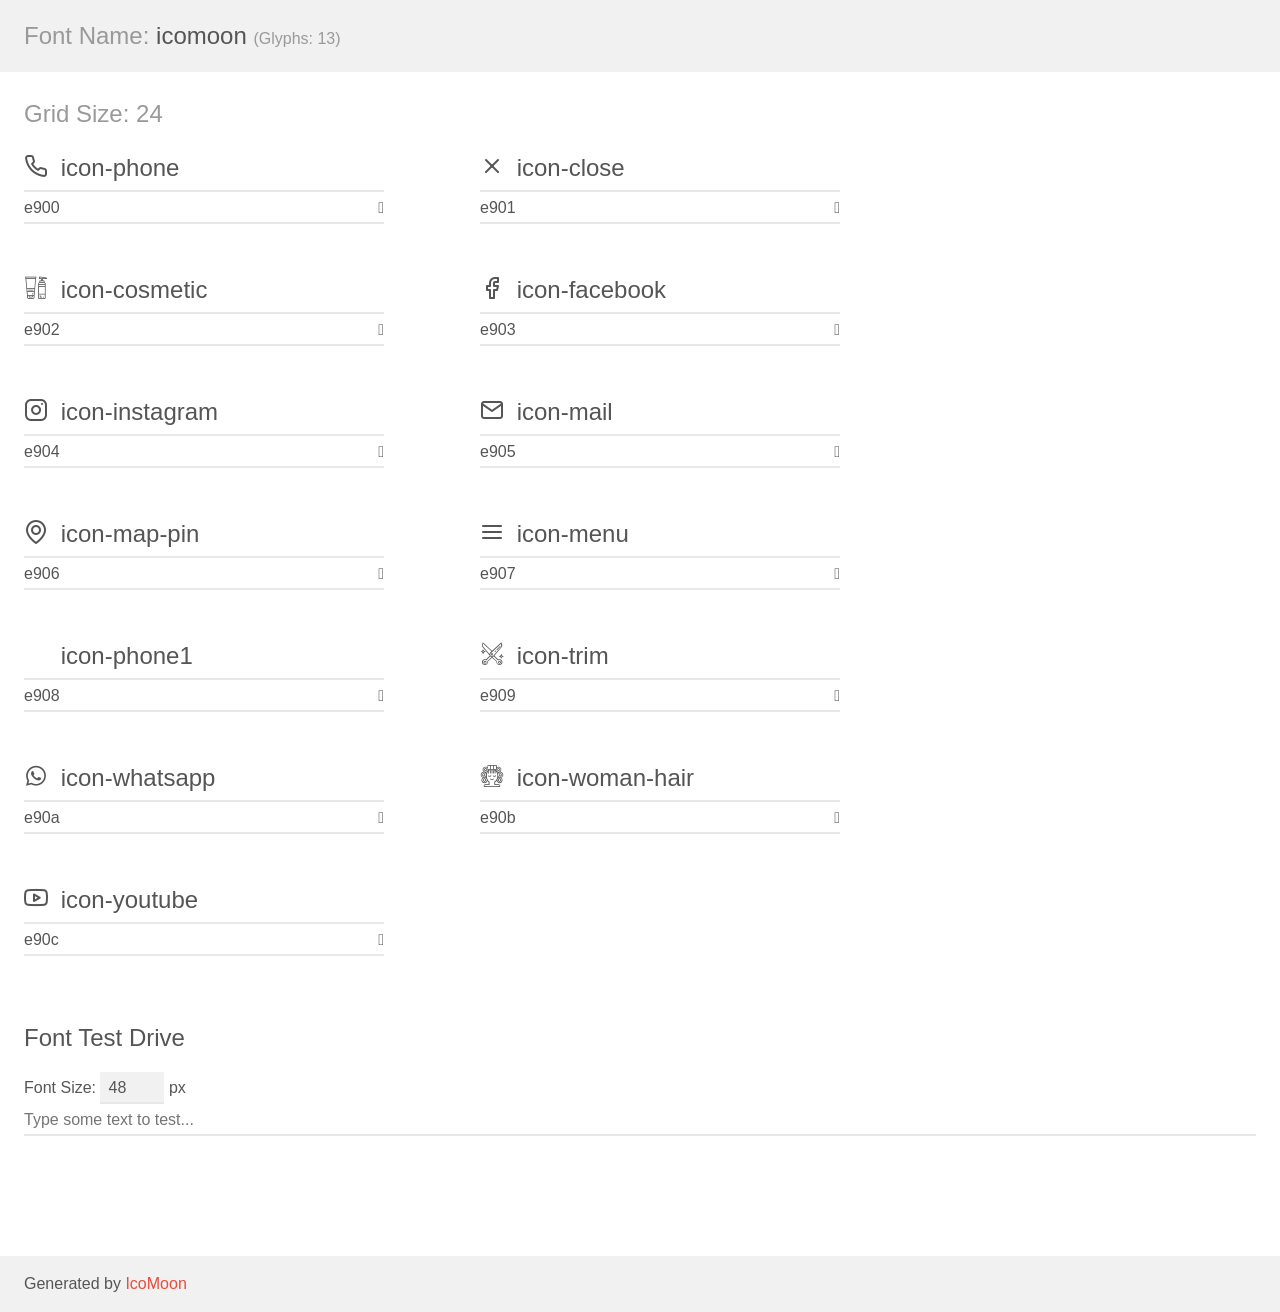
==== assets/fonts/demo.html @ e5e94021 "push" ====
<!doctype html>
<html>
<head>
    <meta charset="utf-8">
    <title>IcoMoon Demo</title>
    <meta name="description" content="An Icon Font Generated By IcoMoon.io">
    <meta name="viewport" content="width=device-width, initial-scale=1">
    <link rel="stylesheet" href="demo-files/demo.css">
    <link rel="stylesheet" href="style.css"></head>
<body>
    <div class="bgc1 clearfix">
        <h1 class="mhmm mvm"><span class="fgc1">Font Name:</span> icomoon <small class="fgc1">(Glyphs:&nbsp;13)</small></h1>
    </div>
    <div class="clearfix mhl ptl">
        <h1 class="mvm mtn fgc1">Grid Size: 24</h1>
        <div class="glyph fs1">
            <div class="clearfix bshadow0 pbs">
                <span class="icon-phone"></span>
                <span class="mls"> icon-phone</span>
            </div>
            <fieldset class="fs0 size1of1 clearfix hidden-false">
                <input type="text" readonly value="e900" class="unit size1of2" />
                <input type="text" maxlength="1" readonly value="&#xe900;" class="unitRight size1of2 talign-right" />
            </fieldset>
            <div class="fs0 bshadow0 clearfix hidden-true">
                <span class="unit pvs fgc1">liga: </span>
                <input type="text" readonly value="" class="liga unitRight" />
            </div>
        </div>
        <div class="glyph fs1">
            <div class="clearfix bshadow0 pbs">
                <span class="icon-close"></span>
                <span class="mls"> icon-close</span>
            </div>
            <fieldset class="fs0 size1of1 clearfix hidden-false">
                <input type="text" readonly value="e901" class="unit size1of2" />
                <input type="text" maxlength="1" readonly value="&#xe901;" class="unitRight size1of2 talign-right" />
            </fieldset>
            <div class="fs0 bshadow0 clearfix hidden-true">
                <span class="unit pvs fgc1">liga: </span>
                <input type="text" readonly value="" class="liga unitRight" />
            </div>
        </div>
        <div class="glyph fs1">
            <div class="clearfix bshadow0 pbs">
                <span class="icon-cosmetic"></span>
                <span class="mls"> icon-cosmetic</span>
            </div>
            <fieldset class="fs0 size1of1 clearfix hidden-false">
                <input type="text" readonly value="e902" class="unit size1of2" />
                <input type="text" maxlength="1" readonly value="&#xe902;" class="unitRight size1of2 talign-right" />
            </fieldset>
            <div class="fs0 bshadow0 clearfix hidden-true">
                <span class="unit pvs fgc1">liga: </span>
                <input type="text" readonly value="" class="liga unitRight" />
            </div>
        </div>
        <div class="glyph fs1">
            <div class="clearfix bshadow0 pbs">
                <span class="icon-facebook"></span>
                <span class="mls"> icon-facebook</span>
            </div>
            <fieldset class="fs0 size1of1 clearfix hidden-false">
                <input type="text" readonly value="e903" class="unit size1of2" />
                <input type="text" maxlength="1" readonly value="&#xe903;" class="unitRight size1of2 talign-right" />
            </fieldset>
            <div class="fs0 bshadow0 clearfix hidden-true">
                <span class="unit pvs fgc1">liga: </span>
                <input type="text" readonly value="" class="liga unitRight" />
            </div>
        </div>
        <div class="glyph fs1">
            <div class="clearfix bshadow0 pbs">
                <span class="icon-instagram"></span>
                <span class="mls"> icon-instagram</span>
            </div>
            <fieldset class="fs0 size1of1 clearfix hidden-false">
                <input type="text" readonly value="e904" class="unit size1of2" />
                <input type="text" maxlength="1" readonly value="&#xe904;" class="unitRight size1of2 talign-right" />
            </fieldset>
            <div class="fs0 bshadow0 clearfix hidden-true">
                <span class="unit pvs fgc1">liga: </span>
                <input type="text" readonly value="" class="liga unitRight" />
            </div>
        </div>
        <div class="glyph fs1">
            <div class="clearfix bshadow0 pbs">
                <span class="icon-mail"></span>
                <span class="mls"> icon-mail</span>
            </div>
            <fieldset class="fs0 size1of1 clearfix hidden-false">
                <input type="text" readonly value="e905" class="unit size1of2" />
                <input type="text" maxlength="1" readonly value="&#xe905;" class="unitRight size1of2 talign-right" />
            </fieldset>
            <div class="fs0 bshadow0 clearfix hidden-true">
                <span class="unit pvs fgc1">liga: </span>
                <input type="text" readonly value="" class="liga unitRight" />
            </div>
        </div>
        <div class="glyph fs1">
            <div class="clearfix bshadow0 pbs">
                <span class="icon-map-pin"></span>
                <span class="mls"> icon-map-pin</span>
            </div>
            <fieldset class="fs0 size1of1 clearfix hidden-false">
                <input type="text" readonly value="e906" class="unit size1of2" />
                <input type="text" maxlength="1" readonly value="&#xe906;" class="unitRight size1of2 talign-right" />
            </fieldset>
            <div class="fs0 bshadow0 clearfix hidden-true">
                <span class="unit pvs fgc1">liga: </span>
                <input type="text" readonly value="" class="liga unitRight" />
            </div>
        </div>
        <div class="glyph fs1">
            <div class="clearfix bshadow0 pbs">
                <span class="icon-menu"></span>
                <span class="mls"> icon-menu</span>
            </div>
            <fieldset class="fs0 size1of1 clearfix hidden-false">
                <input type="text" readonly value="e907" class="unit size1of2" />
                <input type="text" maxlength="1" readonly value="&#xe907;" class="unitRight size1of2 talign-right" />
            </fieldset>
            <div class="fs0 bshadow0 clearfix hidden-true">
                <span class="unit pvs fgc1">liga: </span>
                <input type="text" readonly value="" class="liga unitRight" />
            </div>
        </div>
        <div class="glyph fs1">
            <div class="clearfix bshadow0 pbs">
                <span class="icon-phone1"></span>
                <span class="mls"> icon-phone1</span>
            </div>
            <fieldset class="fs0 size1of1 clearfix hidden-false">
                <input type="text" readonly value="e908" class="unit size1of2" />
                <input type="text" maxlength="1" readonly value="&#xe908;" class="unitRight size1of2 talign-right" />
            </fieldset>
            <div class="fs0 bshadow0 clearfix hidden-true">
                <span class="unit pvs fgc1">liga: </span>
                <input type="text" readonly value="" class="liga unitRight" />
            </div>
        </div>
        <div class="glyph fs1">
            <div class="clearfix bshadow0 pbs">
                <span class="icon-trim"></span>
                <span class="mls"> icon-trim</span>
            </div>
            <fieldset class="fs0 size1of1 clearfix hidden-false">
                <input type="text" readonly value="e909" class="unit size1of2" />
                <input type="text" maxlength="1" readonly value="&#xe909;" class="unitRight size1of2 talign-right" />
            </fieldset>
            <div class="fs0 bshadow0 clearfix hidden-true">
                <span class="unit pvs fgc1">liga: </span>
                <input type="text" readonly value="" class="liga unitRight" />
            </div>
        </div>
        <div class="glyph fs1">
            <div class="clearfix bshadow0 pbs">
                <span class="icon-whatsapp"></span>
                <span class="mls"> icon-whatsapp</span>
            </div>
            <fieldset class="fs0 size1of1 clearfix hidden-false">
                <input type="text" readonly value="e90a" class="unit size1of2" />
                <input type="text" maxlength="1" readonly value="&#xe90a;" class="unitRight size1of2 talign-right" />
            </fieldset>
            <div class="fs0 bshadow0 clearfix hidden-true">
                <span class="unit pvs fgc1">liga: </span>
                <input type="text" readonly value="" class="liga unitRight" />
            </div>
        </div>
        <div class="glyph fs1">
            <div class="clearfix bshadow0 pbs">
                <span class="icon-woman-hair"></span>
                <span class="mls"> icon-woman-hair</span>
            </div>
            <fieldset class="fs0 size1of1 clearfix hidden-false">
                <input type="text" readonly value="e90b" class="unit size1of2" />
                <input type="text" maxlength="1" readonly value="&#xe90b;" class="unitRight size1of2 talign-right" />
            </fieldset>
            <div class="fs0 bshadow0 clearfix hidden-true">
                <span class="unit pvs fgc1">liga: </span>
                <input type="text" readonly value="" class="liga unitRight" />
            </div>
        </div>
        <div class="glyph fs1">
            <div class="clearfix bshadow0 pbs">
                <span class="icon-youtube"></span>
                <span class="mls"> icon-youtube</span>
            </div>
            <fieldset class="fs0 size1of1 clearfix hidden-false">
                <input type="text" readonly value="e90c" class="unit size1of2" />
                <input type="text" maxlength="1" readonly value="&#xe90c;" class="unitRight size1of2 talign-right" />
            </fieldset>
            <div class="fs0 bshadow0 clearfix hidden-true">
                <span class="unit pvs fgc1">liga: </span>
                <input type="text" readonly value="" class="liga unitRight" />
            </div>
        </div>
    </div>

    <!--[if gt IE 8]><!-->
    <div class="mhl clearfix mbl">
        <h1>Font Test Drive</h1>
        <label>
            Font Size: <input id="fontSize" type="number" class="textbox0 mbm"
            min="8" value="48" />
            px
        </label>
        <input id="testText" type="text" class="phl size1of1 mvl"
        placeholder="Type some text to test..." value=""/>
        <div id="testDrive" class="icon-" style="font-family: icomoon">&nbsp;
        </div>
    </div>
    <!--<![endif]-->
    <div class="bgc1 clearfix">
        <p class="mhl">Generated by <a href="https://icomoon.io/app">IcoMoon</a></p>
    </div>

    <script src="demo-files/demo.js"></script>
</body>
</html>
---- assets/fonts/demo-files/demo.css ----
body {
  padding: 0;
  margin: 0;
  font-family: sans-serif;
  font-size: 1em;
  line-height: 1.5;
  color: #555;
  background: #fff;
}
h1 {
  font-size: 1.5em;
  font-weight: normal;
}
small {
  font-size: .66666667em;
}
a {
  color: #e74c3c;
  text-decoration: none;
}
a:hover, a:focus {
  box-shadow: 0 1px #e74c3c;
}
.bshadow0, input {
  box-shadow: inset 0 -2px #e7e7e7;
}
input:hover {
  box-shadow: inset 0 -2px #ccc;
}
input, fieldset {
  font-family: sans-serif;
  font-size: 1em;
  margin: 0;
  padding: 0;
  border: 0;
}
input {
  color: inherit;
  line-height: 1.5;
  height: 1.5em;
  padding: .25em 0;
}
input:focus {
  outline: none;
  box-shadow: inset 0 -2px #449fdb;
}
.glyph {
  font-size: 16px;
  width: 15em;
  padding-bottom: 1em;
  margin-right: 4em;
  margin-bottom: 1em;
  float: left;
  overflow: hidden;
}
.liga {
  width: 80%;
  width: calc(100% - 2.5em);
}
.talign-right {
  text-align: right;
}
.talign-center {
  text-align: center;
}
.bgc1 {
  background: #f1f1f1;
}
.fgc1 {
  color: #999;
}
.fgc0 {
  color: #000;
}
p {
  margin-top: 1em;
  margin-bottom: 1em;
}
.mvm {
  margin-top: .75em;
  margin-bottom: .75em;
}
.mtn {
  margin-top: 0;
}
.mtl, .mal {
  margin-top: 1.5em;
}
.mbl, .mal {
  margin-bottom: 1.5em;
}
.mal, .mhl {
  margin-left: 1.5em;
  margin-right: 1.5em;
}
.mhmm {
  margin-left: 1em;
  margin-right: 1em;
}
.mls {
  margin-left: .25em;
}
.ptl {
  padding-top: 1.5em;
}
.pbs, .pvs {
  padding-bottom: .25em;
}
.pvs, .pts {
  padding-top: .25em;
}
.unit {
  float: left;
}
.unitRight {
  float: right;
}
.size1of2 {
  width: 50%;
}
.size1of1 {
  width: 100%;
}
.clearfix:before, .clearfix:after {
  content: " ";
  display: table;
}
.clearfix:after {
  clear: both;
}
.hidden-true {
  display: none;
}
.textbox0 {
  width: 3em;
  background: #f1f1f1;
  padding: .25em .5em;
  line-height: 1.5;
  height: 1.5em;
}
#testDrive {
  display: block;
  padding-top: 24px;
  line-height: 1.5;
}
.fs0 {
  font-size: 16px;
}
.fs1 {
  font-size: 24px;
}
---- assets/fonts/style.css ----
@font-face {
  font-family: 'icomoon';
  src:  url('fonts/icomoon.eot?5vc4x5');
  src:  url('fonts/icomoon.eot?5vc4x5#iefix') format('embedded-opentype'),
    url('fonts/icomoon.ttf?5vc4x5') format('truetype'),
    url('fonts/icomoon.woff?5vc4x5') format('woff'),
    url('fonts/icomoon.svg?5vc4x5#icomoon') format('svg');
  font-weight: normal;
  font-style: normal;
  font-display: block;
}

[class^="icon-"], [class*=" icon-"] {
  /* use !important to prevent issues with browser extensions that change fonts */
  font-family: 'icomoon' !important;
  speak: never;
  font-style: normal;
  font-weight: normal;
  font-variant: normal;
  text-transform: none;
  line-height: 1;

  /* Better Font Rendering =========== */
  -webkit-font-smoothing: antialiased;
  -moz-osx-font-smoothing: grayscale;
}

.icon-phone:before {
  content: "\e900";
}
.icon-close:before {
  content: "\e901";
}
.icon-cosmetic:before {
  content: "\e902";
}
.icon-facebook:before {
  content: "\e903";
}
.icon-instagram:before {
  content: "\e904";
}
.icon-mail:before {
  content: "\e905";
}
.icon-map-pin:before {
  content: "\e906";
}
.icon-menu:before {
  content: "\e907";
}
.icon-phone1:before {
  content: "\e908";
}
.icon-trim:before {
  content: "\e909";
}
.icon-whatsapp:before {
  content: "\e90a";
}
.icon-woman-hair:before {
  content: "\e90b";
}
.icon-youtube:before {
  content: "\e90c";
}
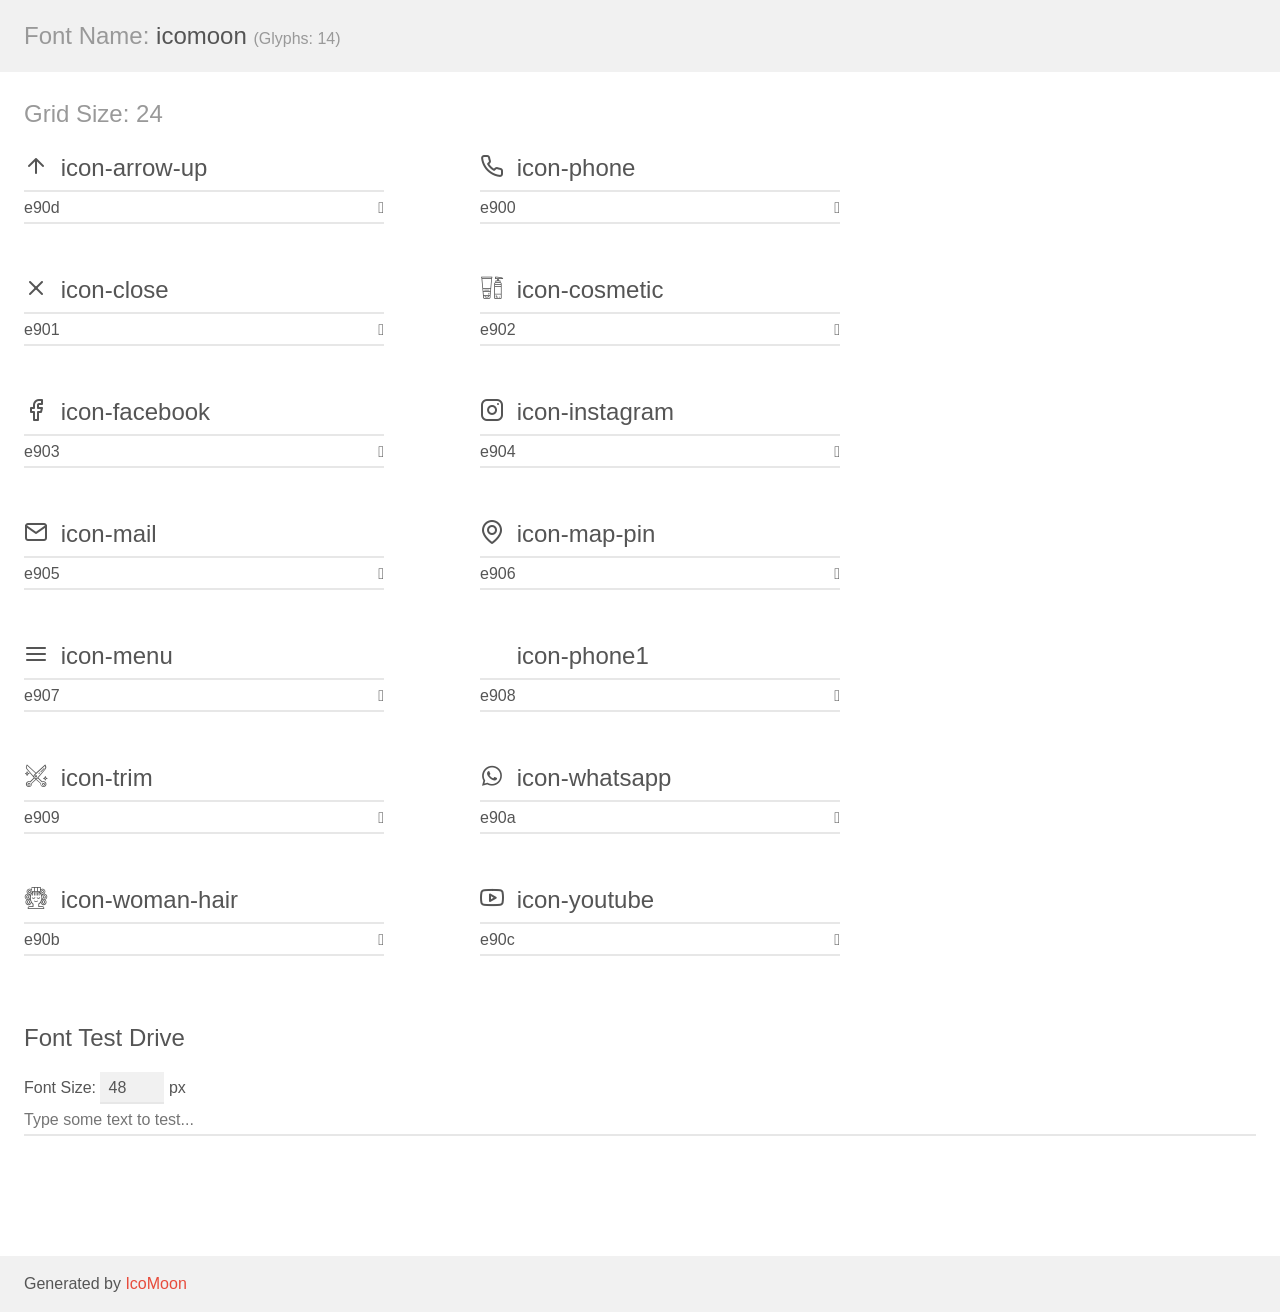
==== commit 2cc3cf9e: "update" ====
--- a/assets/fonts/demo.html
+++ b/assets/fonts/demo.html
@@ -9,10 +9,24 @@
     <link rel="stylesheet" href="style.css"></head>
 <body>
     <div class="bgc1 clearfix">
-        <h1 class="mhmm mvm"><span class="fgc1">Font Name:</span> icomoon <small class="fgc1">(Glyphs:&nbsp;13)</small></h1>
+        <h1 class="mhmm mvm"><span class="fgc1">Font Name:</span> icomoon <small class="fgc1">(Glyphs:&nbsp;14)</small></h1>
     </div>
     <div class="clearfix mhl ptl">
         <h1 class="mvm mtn fgc1">Grid Size: 24</h1>
+        <div class="glyph fs1">
+            <div class="clearfix bshadow0 pbs">
+                <span class="icon-arrow-up"></span>
+                <span class="mls"> icon-arrow-up</span>
+            </div>
+            <fieldset class="fs0 size1of1 clearfix hidden-false">
+                <input type="text" readonly value="e90d" class="unit size1of2" />
+                <input type="text" maxlength="1" readonly value="&#xe90d;" class="unitRight size1of2 talign-right" />
+            </fieldset>
+            <div class="fs0 bshadow0 clearfix hidden-true">
+                <span class="unit pvs fgc1">liga: </span>
+                <input type="text" readonly value="" class="liga unitRight" />
+            </div>
+        </div>
         <div class="glyph fs1">
             <div class="clearfix bshadow0 pbs">
                 <span class="icon-phone"></span>
--- a/assets/fonts/style.css
+++ b/assets/fonts/style.css
@@ -1,10 +1,10 @@
 @font-face {
   font-family: 'icomoon';
-  src:  url('fonts/icomoon.eot?5vc4x5');
-  src:  url('fonts/icomoon.eot?5vc4x5#iefix') format('embedded-opentype'),
-    url('fonts/icomoon.ttf?5vc4x5') format('truetype'),
-    url('fonts/icomoon.woff?5vc4x5') format('woff'),
-    url('fonts/icomoon.svg?5vc4x5#icomoon') format('svg');
+  src:  url('fonts/icomoon.eot?lhywl7');
+  src:  url('fonts/icomoon.eot?lhywl7#iefix') format('embedded-opentype'),
+    url('fonts/icomoon.ttf?lhywl7') format('truetype'),
+    url('fonts/icomoon.woff?lhywl7') format('woff'),
+    url('fonts/icomoon.svg?lhywl7#icomoon') format('svg');
   font-weight: normal;
   font-style: normal;
   font-display: block;
@@ -25,6 +25,9 @@
   -moz-osx-font-smoothing: grayscale;
 }
 
+.icon-arrow-up:before {
+  content: "\e90d";
+}
 .icon-phone:before {
   content: "\e900";
 }
